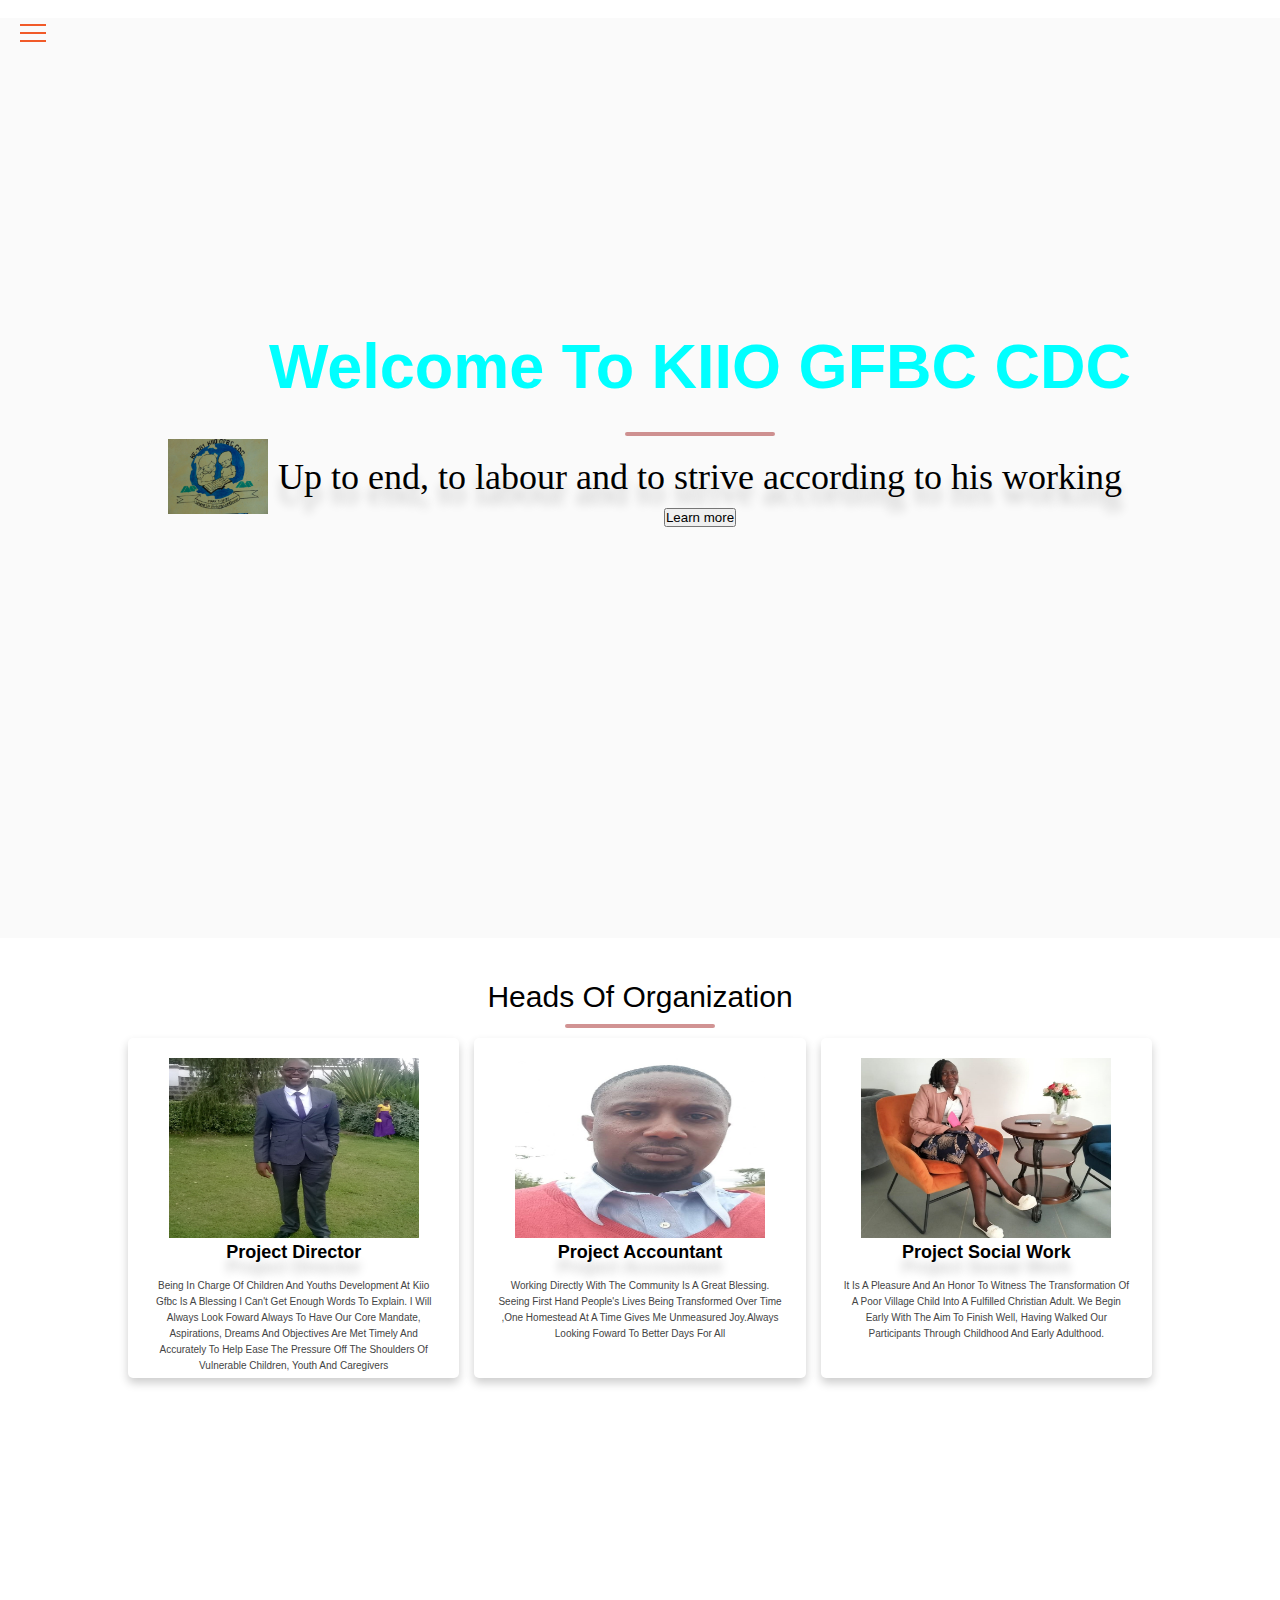
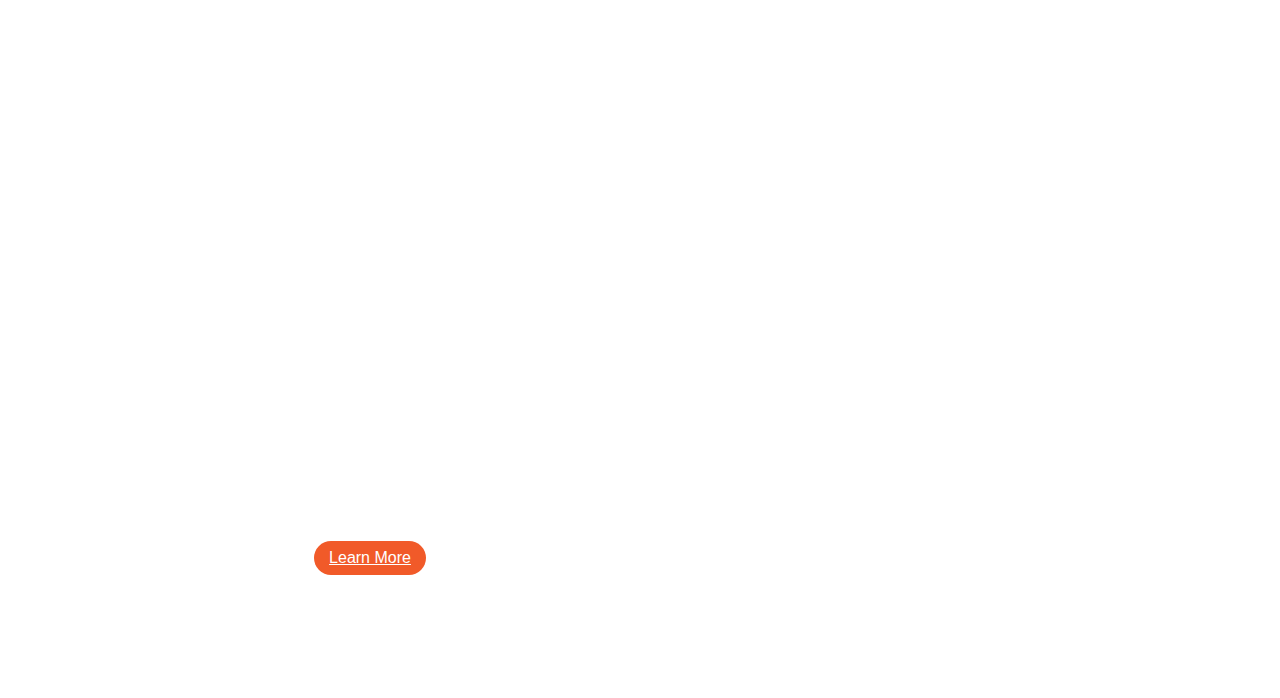
==== index.html @ 1d4d28ba "file" ====
<!DOCTYPE html>
<html lang="en">
<head>
    <meta charset="UTF-8">
    <meta name="viewport" content="width=device-width, initial-scale=1.0">
    <title>Document</title>
    <link rel="stylesheet" href="style.css">
</head>
<body>
    <!-- code for nav bar -->
    <div class="parent">
        <div class="div1">
          <div class="hamburger-menu">
            <input id="menu__toggle" type="checkbox" />
            <label class="menu__btn" for="menu__toggle">
              <span></span>
            </label>
            <ul class="menu__box">
              <li><a class="menu__item" href="index.html">Home</a></li>
              <li><a class="menu__item" href="about.html">About us</a></li>
              <li><a class="menu__item" href="services.html">Services</a></li>
              <li><a class="menu__item" href="contact.html">Contact us</a></li>
            </ul>
          </div>
           <!-- end of navbar -->
            <header class="header">
            <div class="logo">
              <img src="./images/logo.JPG" alt="KIIO GFBC CDC logo">
            </div> 
            <div class="header-content">
              <h1>Welcome To KIIO GFBC CDC</h1> 
              <div class="line"></div> 
              <h2>Up to end, to labour and to strive according to his working</h2> 
              <button>Learn more</button>
          </header>
</div>
</div>
  <section class="wrapper" style="margin-top: 5rem;">
  <h1>Heads of Organization</h1> 
  <div class="line"></div>       
  <div class="container">
      <div class="box">
        <img src="./images/jonah1.jpg">
        <h2>Project Director</h2>
        <p>Being in charge of children and youths development at kiio gfbc is a blessing I can't get enough words to explain. I will always look foward always to have our core mandate, aspirations, dreams and objectives are met timely and accurately to help ease the pressure off the shoulders of vulnerable children, youth and caregivers</p>
    </div>           
      <div class="box">
          <img src="./images/sam.jpg">
          <h2>Project Accountant</h2>
          <p>Working directly with the community is a great blessing. Seeing first hand people's lives being transformed over time ,one homestead at a time gives me unmeasured joy.Always looking foward to better days for all 
          </p>
      </div>      
      <div class="box">
        <img src="./images/winnie1.jpg">
        <h2>Project Social Work</h2>
        <p>It is a pleasure and an honor to witness the transformation of a poor village child into a fulfilled Christian adult. We begin early with the aim to finish well, having walked our participants through childhood and early adulthood. 
        </p>
    </div> 
</div>


</section>

      <section class="explore">                    
        <div class="explore-content">
            <h1>Explore our World</h1>
            <div class="line"></div>
            <p>Him we preach, warning every man and teaching every man in all <br> wisdom that we may present every man perfect in christ Jesus</p>
            <a href="#" class="ctn">Learn More</a>
        </div>       

      </section>     
    
    </body>
</html>

    
</body>
</html>
---- style.css ----
* {
  margin: 0;
  padding: 0;
  
}
body {
  font-family:poppins,sans-serif;
  display: flex;
  flex-direction: column;
  background:#ffffff00;
  margin-top: 0;
}
/* styling of nav menu */
.parent {
    height: 100vh;
    width: 100%;
  }
  #menu__toggle {
    opacity: 0;
  }
  
  #menu__toggle:checked ~ .menu__btn > span {
    transform: rotate(45deg);
  }
  #menu__toggle:checked ~ .menu__btn > span::before {
    top: 0;
    transform: rotate(0);
  }
  #menu__toggle:checked ~ .menu__btn > span::after {
    top: 0;
    transform: rotate(90deg);
  }
  #menu__toggle:checked ~ .menu__box {
    visibility: visible;
    left: 0;
  }
  .menu__btn {
    display: flex;
    align-items: center;
    position: fixed;
    top: 20px;
    left: 20px;
    width: 26px;
    height: 26px;
    cursor: pointer;
    z-index: 4;
  }
  .menu__btn > span,.menu__btn > span::before,.menu__btn > span::after {
    display: block;
    position: absolute;
    width: 100%;
    height: 2px;
    background-color: #f15a29;
    transition-duration: 0.25s;
  }
  .menu__btn > span::before {
    content: "";
    top: -8px;
  }
  .menu__btn > span::after {
    content: "";
    top: 8px;
  }
  
  .menu__box {
    display: block;
    position: fixed;
    visibility: hidden;
    top: 0;
    left: -100%;
    width: 20vw;
    height: 100%;
    margin: 0;
    padding: 80px 0;
    list-style: none;
    background-color: rgba(41, 41, 95, 0.347);
    box-shadow: 1px 0px 6px rgba(0, 0, 0, 0.2);
    transition-duration: 0.25s;
  }
  
  .menu__item {
    display: block;
    padding: 12px 24px;
    color: #fff;
    font-family: "Poppins", sans-serif;
    font-size: 18px;
    font-weight: 400;
    text-decoration: none;
    transition-duration: 0.25s;
  }
  .menu__item:hover {
    background-color: rgba(41, 41, 95, 0.347);
  }
  /* end of nav bar */
  body ,html{
    overflow-x: hidden;
} 
.header{
width:100vw;
height:100vh;
background-position: center;
background-size: cover;
display: flex;
align-items: center;
justify-content: center;
padding: 10px;
background-color: #f0f0f050;

}


.logo {
  /* Style the logo div */
  margin: 0; /* remove any default margin */
  padding: 0; /* remove any default padding */
  display: inline-block; /* make it an inline-block element */
}

.logo img {
  width: 100px; /* adjust the width to your liking */
  height: auto; /* maintain the aspect ratio */
  margin: 0; /* remove any default margin */
  padding: 0; /* remove any default padding */
 justify-content: left;
}
.header-content {
margin-bottom: 150px;
color: #fff;
text-align: center;
}

.header-content h2{
font-size: 4vmin;  
text-align: center;
font-weight: 200;
font-family: poppins;  
padding: 10px;
}  
.line {
width: 150px;
height:4px;
background-color: #990e0e72;
margin:10px auto;
border-radius: 5px;
}
.header-content h1{
font-size: 7vmin;
margin-top: 50px;
margin-bottom: 30px;
text-align: center;
display: flex;
align-items: center;
justify-content: center;
color: aqua;
}
.header-content span{
color: aqua;
}
.ctn{
padding: 8px 15px;
background: #f15a29;
color:#fff;
border-radius: 30px;
}
.button{
  background-color: #f15a29;
  border: #333;
}
#header{
  margin-bottom: 30px;
}
.wrapper{
  margin: 10px auto;
  padding: 0 10%;
  padding-bottom: 10px;
  text-transform: capitalize;
}
.wrapper h1{
text-align: center;
font-weight: 400;
font-size: 30px;
}
h2{
  color: black;
  font-size: 18px;
  text-align: center;
  padding-bottom: 15px;
  text-shadow: 0 15px 10px rgba(0,0,0,0.2);
}
.container{
  display: grid;
  gap: 15px;
 grid-template-columns: repeat(auto-fit,minmax(270px,1fr));
}
.box{
  height: 300px;
  padding: 20px;
  text-align: center;
  border-radius: 5px;
  background:#fff;
  box-shadow: 0px 5px 10px rgba(0,0,0,0.2);
}
.box img{
  height: 180px;
  width: 250px;
}
.box h3{
  color: #444;
  /* padding: 10px 0; */
  font-size: 15px;
}
.box p{
  color: #444;
  font-size: 10px;
  line-height:1.6;
}
.btn{
  color: #fff;
  border: none;
  outline: none;
  font-size: 17px;
  margin-top: 10px;
  padding:8px 15px;
  background: #f15a29;
  border-radius: 5px;
  display: inline-block;
  text-decoration: none;
}
.btn:hover{
  letter-spacing: 1px;
}
.box:hover{
transform: scale(1.03);
box-shadow: 0 10px 15px rgba(0,0,0,0.3);  
}


@media (max-width:770px) {
  .wrapper{
      padding:20px;
  }
}

.explore{
  width: 100%;
  height: 100vh;
  background-image:url(./images/background7.jpg);    
  background-size: cover;
  background-position: center;
  background-repeat: no-repeat;
  display: flex;
  align-items: center;
  position: relative;
  animation: bgChange 20s linear infinite ;
}
/* start of keyframes */
@keyframes bgChange{
  0%{
      background-image: url(./images/photo\ 7.jpg);
  }
  20%{
      background-image: url(./images/photo\ 7.jpg);
  }
  25%{
      background-image: url(./images/photo\ 8.jpg);
  }
  45%{
      background-image: url(./images/photo\ 1.JPG);
  }
  50%{
      background-image: url(./images/photo\ 4.JPG);
  }
  70%{
      background-image: url(./images/photo\ 3.JPG);
  }
  75%{
      background-image: url(./images/photo\ 5.JPG);
  }
  95%{
      background-image: url(./images/photo\ 6.jpg);
  }
}  
.explore-content{
  position:relative ;
  width: 50%;
  padding: 50px;
  color: #fff;
  display: flex;
  align-items: center;
  flex-direction: column;
  justify-content: center;
  z-index: 2;
}
.explore-content h1{
  font-size: 7vmin;
  margin: 50px;
  color: #ffffffbc;
}
.explore-content .line{
  background: #ffffff89;
  margin-bottom: 50px;
}
.explore-content p{
  color: #ffffff9a;
  font-size: 5vmin;
}
.explore-content ctn{
  margin-top:40px;
} 
.explore-content ctn{
  background-color: green;
}

.visit .row .col{
  width:50% ;
}
.visit .image-gallery{
  display:flex ;
  flex-wrap: wrap;
  flex-direction: column;
  
}
.image-gallery img{
  width:250px;
  margin: 5px;

}
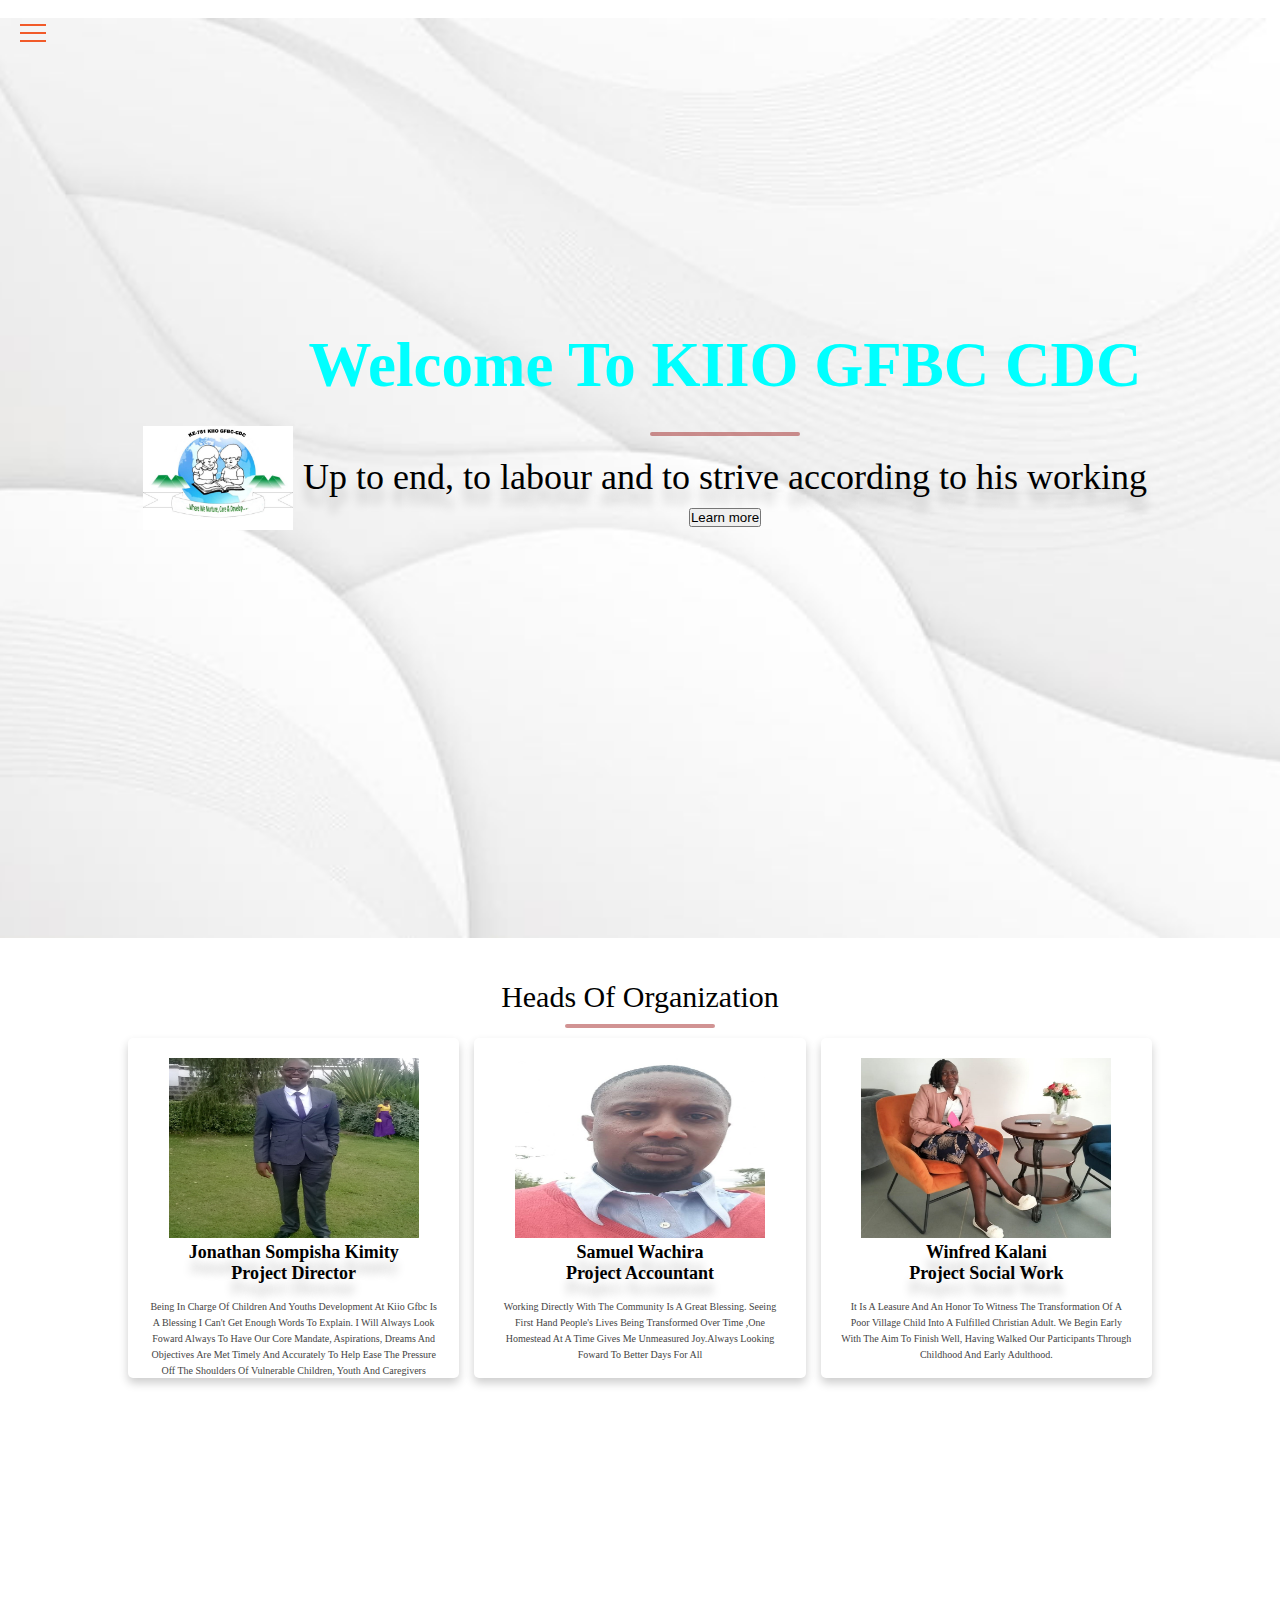
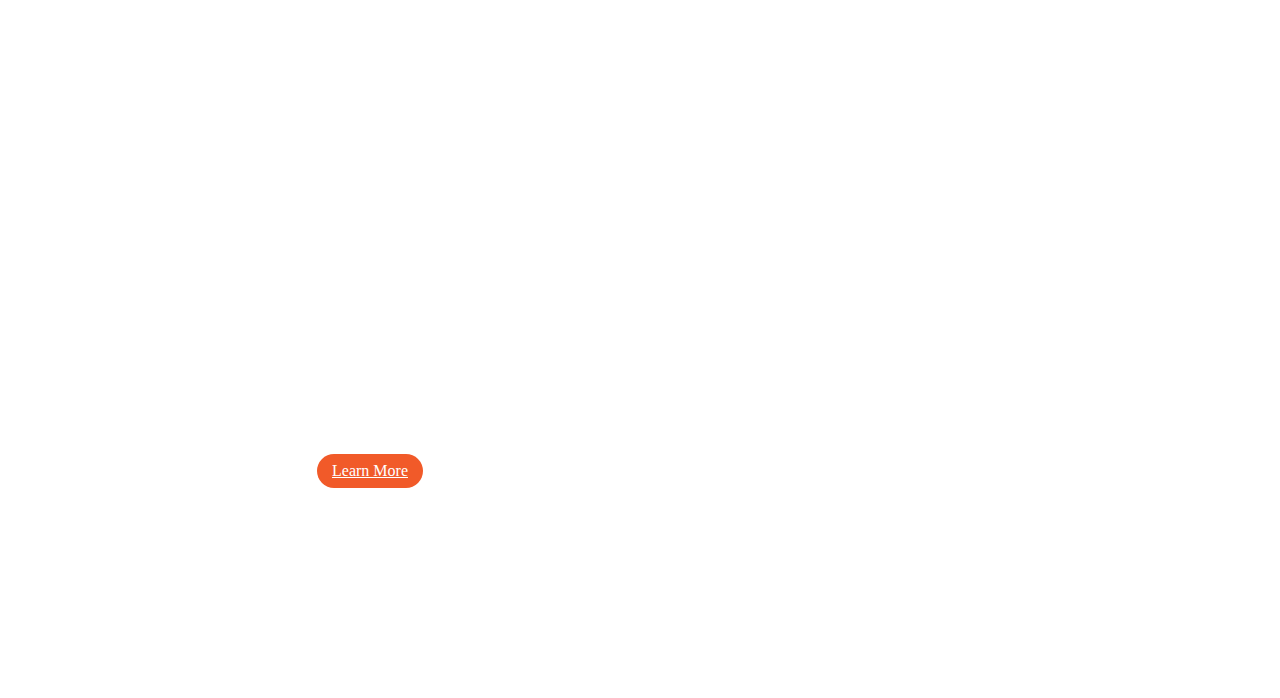
==== commit 22495d40: "update" ====
--- a/index.html
+++ b/index.html
@@ -19,19 +19,21 @@
               <li><a class="menu__item" href="index.html">Home</a></li>
               <li><a class="menu__item" href="about.html">About us</a></li>
               <li><a class="menu__item" href="services.html">Services</a></li>
+              <li><a class="menu__item" href="gallery.html">Gallery</a></li>
               <li><a class="menu__item" href="contact.html">Contact us</a></li>
             </ul>
           </div>
            <!-- end of navbar -->
-            <header class="header">
+           <header class="header">
             <div class="logo">
-              <img src="./images/logo.JPG" alt="KIIO GFBC CDC logo">
-            </div> 
+              <img src="./images/logooo.jpg" alt="KIIO GFBC CDC logo">
+            </div>
             <div class="header-content">
-              <h1>Welcome To KIIO GFBC CDC</h1> 
-              <div class="line"></div> 
-              <h2>Up to end, to labour and to strive according to his working</h2> 
+              <h1>Welcome To KIIO GFBC CDC</h1>
+              <div class="line"></div>
+              <h2>Up to end, to labour and to strive according to his working</h2>
               <button>Learn more</button>
+            </div>
           </header>
 </div>
 </div>
@@ -41,19 +43,19 @@
   <div class="container">
       <div class="box">
         <img src="./images/jonah1.jpg">
-        <h2>Project Director</h2>
+        <h2>Jonathan Sompisha Kimity<br>Project Director</h2>
         <p>Being in charge of children and youths development at kiio gfbc is a blessing I can't get enough words to explain. I will always look foward always to have our core mandate, aspirations, dreams and objectives are met timely and accurately to help ease the pressure off the shoulders of vulnerable children, youth and caregivers</p>
     </div>           
       <div class="box">
           <img src="./images/sam.jpg">
-          <h2>Project Accountant</h2>
+          <h2>Samuel Wachira<br>Project Accountant</h2>
           <p>Working directly with the community is a great blessing. Seeing first hand people's lives being transformed over time ,one homestead at a time gives me unmeasured joy.Always looking foward to better days for all 
           </p>
       </div>      
       <div class="box">
         <img src="./images/winnie1.jpg">
-        <h2>Project Social Work</h2>
-        <p>It is a pleasure and an honor to witness the transformation of a poor village child into a fulfilled Christian adult. We begin early with the aim to finish well, having walked our participants through childhood and early adulthood. 
+        <h2>Winfred Kalani <br>Project Social Work</h2>
+        <p>It is a leasure and an honor to witness the transformation of a poor village child into a fulfilled Christian adult. We begin early with the aim to finish well, having walked our participants through childhood and early adulthood. 
         </p>
     </div> 
 </div>
@@ -61,15 +63,15 @@
 
 </section>
 
-      <section class="explore">                    
-        <div class="explore-content">
-            <h1>Explore our World</h1>
-            <div class="line"></div>
-            <p>Him we preach, warning every man and teaching every man in all <br> wisdom that we may present every man perfect in christ Jesus</p>
-            <a href="#" class="ctn">Learn More</a>
-        </div>       
+<section class="explore">                    
+  <div class="explore-content">
+      <h1>Explore our World</h1>
+      <div class="line"></div>
+      <p>Him we preach, warning every man and teaching every man in all <br> wisdom that we may present every man perfect in christ Jesus</p>
+      <a href="#" class="ctn">Learn More</a>
+  </div>       
 
-      </section>     
+</section>    
     
     </body>
 </html>
--- a/style.css
+++ b/style.css
@@ -1,14 +1,6 @@
 * {
-  margin: 0;
-  padding: 0;
-  
-}
-body {
-  font-family:poppins,sans-serif;
-  display: flex;
-  flex-direction: column;
-  background:#ffffff00;
-  margin-top: 0;
+margin: 0;
+padding: 0;  
 }
 /* styling of nav menu */
 .parent {
@@ -104,25 +96,23 @@
 align-items: center;
 justify-content: center;
 padding: 10px;
-background-color: #f0f0f050;
-
-}
-
-
+background-image: url(./images/background.jpg);
+}
 .logo {
-  /* Style the logo div */
-  margin: 0; /* remove any default margin */
-  padding: 0; /* remove any default padding */
-  display: inline-block; /* make it an inline-block element */
-}
-
+  /* Remove position: fixed */
+  /* Remove top: 0; */
+  /* Remove left: 0; */
+  z-index: 1000; /* Ensures the logo appears above other elements */
+}
+
+/* Set the image to display as block to control its positioning */
 .logo img {
-  width: 100px; /* adjust the width to your liking */
-  height: auto; /* maintain the aspect ratio */
-  margin: 0; /* remove any default margin */
-  padding: 0; /* remove any default padding */
- justify-content: left;
-}
+  display: block;
+  width: 150px; /* Adjust the width as needed */
+  height: auto; /* Maintains the aspect ratio */
+  margin-top: 0; /* Ensure no top margin */
+}
+
 .header-content {
 margin-bottom: 150px;
 color: #fff;
@@ -163,7 +153,7 @@
 border-radius: 30px;
 }
 .button{
-  background-color: #f15a29;
+  color: #f15a29;
   border: #333;
 }
 #header{
